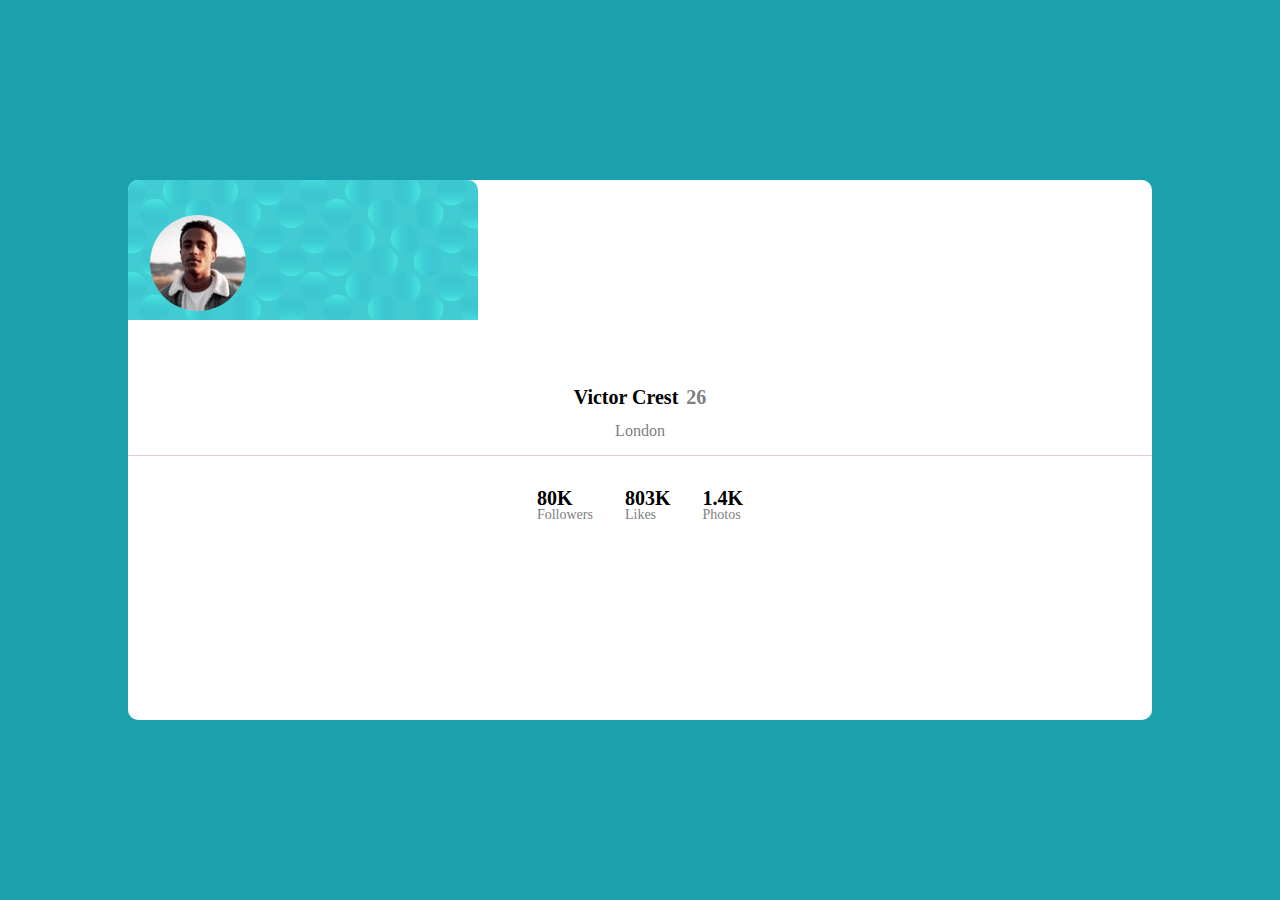
==== index.html @ ddfb61e2 "First commit, almost ready" ====
<!DOCTYPE html>
<html lang="pt-br">
  <head>
    <meta charset="UTF-8">
    <meta name="viewport" content="width=device-width, initial-scale=1.0"> <!-- displays site properly based on user's device -->

    <link rel="icon" type="image/png" sizes="32x32" href="./images/favicon-32x32.png">
    
    <title>Frontend Mentor | Profile card component</title>

    <link rel="stylesheet" href="css/reset.css">
    <link rel="stylesheet" href="css/style.css">

    <!-- Feel free to remove these styles or customise in your own stylesheet 👍 -->
    <style>
      .attribution { font-size: 11px; text-align: center; }
      .attribution a { color: hsl(228, 45%, 44%); }
    </style>
  </head>
  <body>
    <main>
      <section class="card">
        <header>
          <img class="bg__perfil" src="images/bg-pattern-card.svg" alt="">
          <img class="perfil" src="images/image-victor.jpg" alt="Foto de perfil">

          <div class="card__name__age">
            <p class="card__name">Victor Crest</p>
            <p class="card__age">26</p>
          </div>
          <p class="card__city">London</p>
        </header>
        <div class="card__profile">
            <div>
              <p class="card__profile__stats-numbers">80K</p>
              <p class="card__profile__stats-description">Followers</p>
            </div>
            <div>
              <p class="card__profile__stats-numbers">803K</p>
              <p class="card__profile__stats-description">Likes</p>
            </div>
            <div> 
              <p class="card__profile__stats-numbers">1.4K</p>
              <p class="card__profile__stats-description">Photos</p>
            </div>

        </div>
      </section>
    </main>
  </body>
</html>
---- css/style.css ----
body{
    background-color: #1aa1ad;
    background-color: url('./images/bg-pattern-bottom.svg');
}

main{
    display: flex;
    justify-content: center;
    align-items: center;
    height: 100vh;
}

.card{
    height: 60%;
    width: 80%;
    background-color: white;
    border-radius: 10px;
}

.bg__perfil{
    width:fit-content;
    border-top-left-radius: 10px;
    border-top-right-radius: 10px;
}

.perfil{
    border-radius: 50%;
    position: absolute;
    top: 215px;
    left: 150px;
}

.card__name__age{
    display: flex;
    justify-content: center;
    gap: 8px;
    margin-top: 64px;
    margin-bottom: 16px;
    font-weight: bold;
    font-size: 20px;
}

.card__age{
    color: grey;
}

.card__city{
    color: grey;
    font-size: 16px;
    text-align: center;
    margin-bottom: 16px;
}

.card__profile{
    border-top: 1px solid rgb(226, 208, 208);
    display: flex;
    align-items: center;
    justify-content: center;
    gap: 32px;
    padding-top: 32px;
}

.card__profile__stats-numbers{
    gap: 16px;
    font-weight: bold;
    font-size: 20px;
}

.card__profile__stats-description{
    color: grey;
    font-size: 14px;
}

@media (min-width: 1440px){
    .card{
        height: fit-content;
        width: fit-content;
    }
    
    .perfil{
        top: 280px;
        left:675px;
    }

    .card__profile{
        margin-bottom: 32px;
    }
}
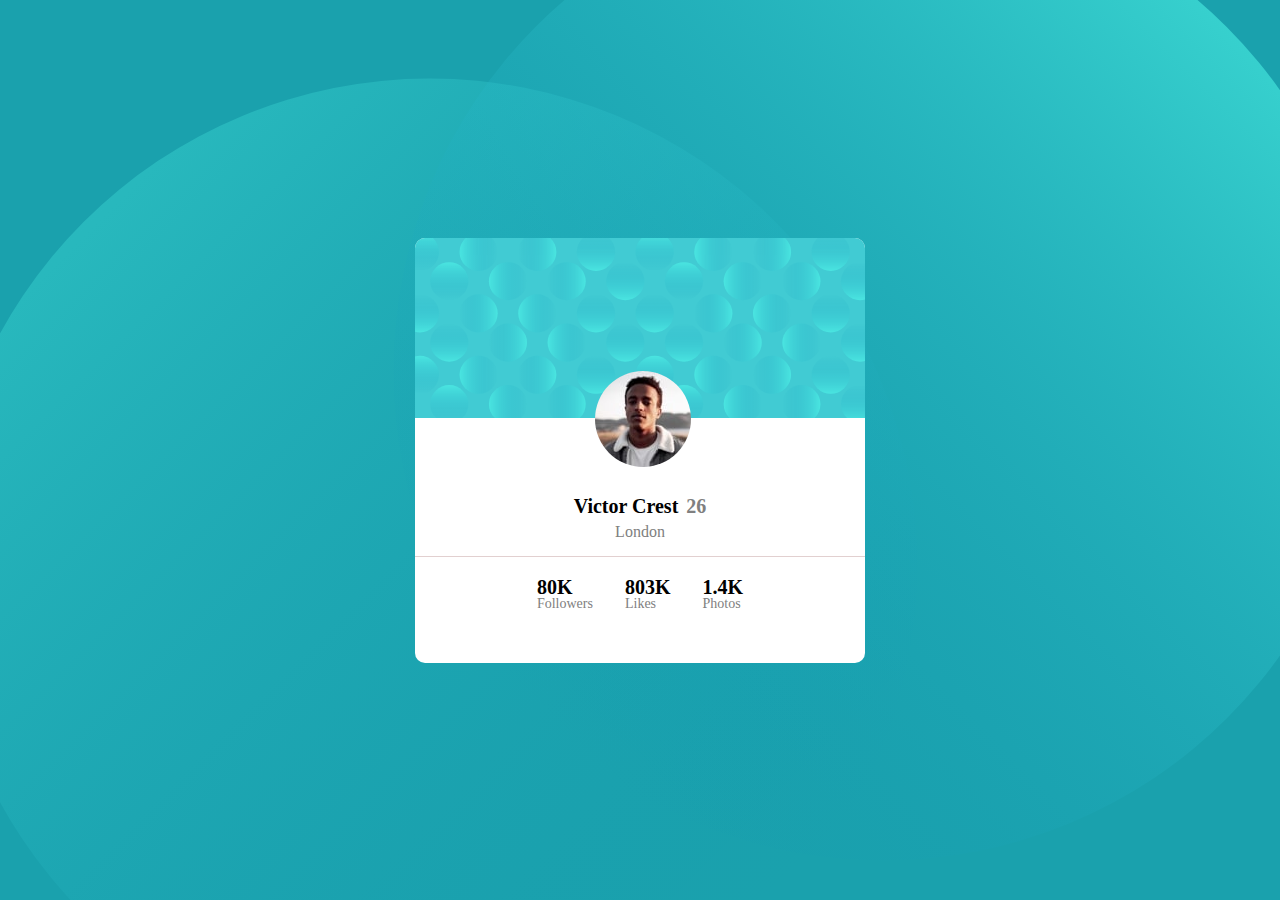
==== commit 51488e3a: "finished for cellphone and computer" ====
--- a/index.html
+++ b/index.html
@@ -9,7 +9,7 @@
     <title>Frontend Mentor | Profile card component</title>
 
     <link rel="stylesheet" href="css/reset.css">
-    <link rel="stylesheet" href="css/style.css">
+    <link rel="stylesheet" href="style.css">
 
     <!-- Feel free to remove these styles or customise in your own stylesheet 👍 -->
     <style>
@@ -43,7 +43,6 @@
               <p class="card__profile__stats-numbers">1.4K</p>
               <p class="card__profile__stats-description">Photos</p>
             </div>
-
         </div>
       </section>
     </main>
--- a/style.css
+++ b/style.css
@@ -0,0 +1,110 @@
+body{
+    background-color: #1aa1ad;
+    background-image: url("bg-pattern-top.svg"), url("bg-pattern-bottom.svg");
+    /* background-image: url("bg-pattern-bottom.svg"); */
+    background-repeat: no-repeat;
+    background-position: 130% 150%, -20% -100%;
+}
+
+main{
+    display: flex;
+    justify-content: center;
+    align-items: center;
+    height: 100vh;
+}
+
+.card{
+    height: 50%;
+    width: 80%;
+    background-color: white;
+    border-radius: 10px;
+}
+
+.bg__perfil{
+    width: 100%;
+    /* deixar a imagem ocupando 100% do lugar que estiver dentro */
+    border-top-left-radius: 10px;
+    border-top-right-radius: 10px;
+}
+
+.perfil{
+    border-radius: 50%;
+    position: relative;
+    top: -50px;
+    left: 104px;
+}
+
+.card__name__age{
+    display: flex;
+    justify-content: center;
+    gap: 8px;
+    margin-top: -24px;
+    margin-bottom: 8px;
+    font-weight: bold;
+    font-size: 20px;
+}
+
+.card__age{
+    color: grey;
+}
+
+.card__city{
+    color: grey;
+    font-size: 16px;
+    text-align: center;
+    margin-bottom: 16px;
+}
+
+.card__profile{
+    border-top: 1px solid rgb(226, 208, 208);
+    display: flex;
+    align-items: center;
+    justify-content: center;
+    gap: 32px;
+    padding: 20px;
+}
+
+.card__profile__stats-numbers{
+    gap: 16px;
+    font-weight: bold;
+    font-size: 20px;
+}
+
+.card__profile__stats-description{
+    color: grey;
+    font-size: 14px;
+}
+
+@media (min-width: 1440px){
+    body{
+        background-position: 800px 250px, -200px -100px;
+    }
+
+    .card{
+        height: fit-content;
+        width: fit-content;
+    }
+    
+    .perfil{
+        top: -50px;
+    }
+
+    .card__profile{
+        margin-bottom: 32px;
+    }
+}
+
+@media (min-width: 834px){
+    .card{
+        height: auto;
+        width: fit-content;
+    }
+    
+    .perfil{
+        left: 180px
+    }
+
+    .card__profile{
+        margin-bottom: 32px;
+    }
+}